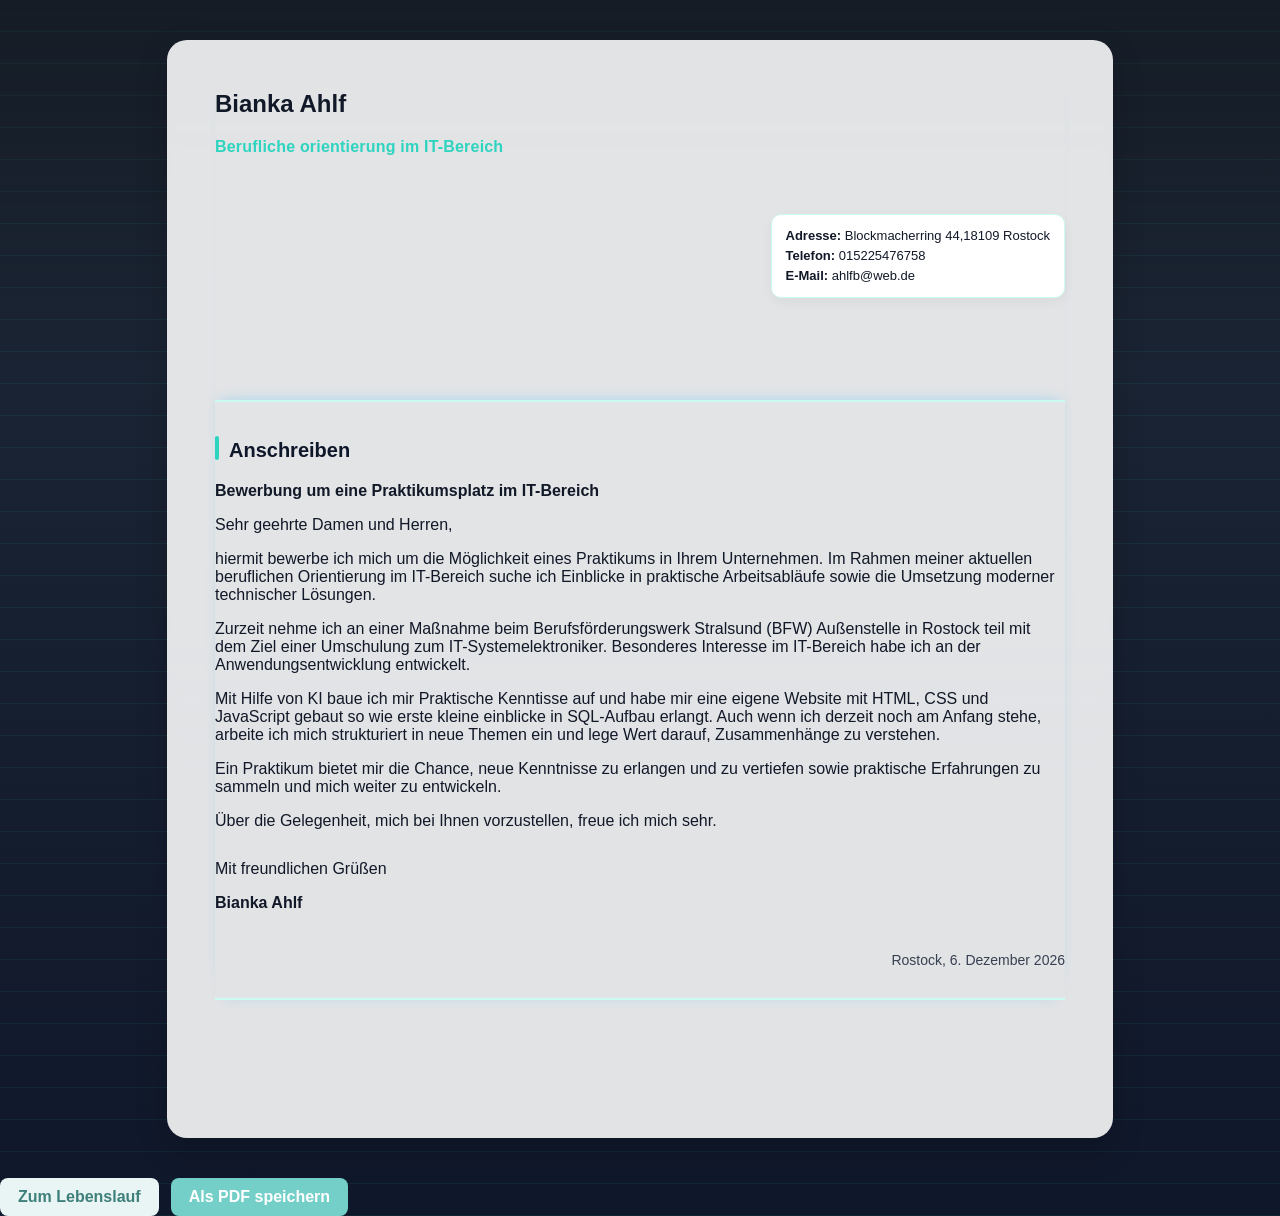
==== anschreiben.html @ 6d8c7a06 "Add files via upload" ====
<!DOCTYPE html>
<html lang="de">
<head>
  <meta charset="UTF-8">
   <meta name="viewport"content="width=device-width,initial-scale=1.0">
  <title>Anschreiben | Bianka Ahlf</title>
<meta name="viewport" content="width=device-width, initial-scale=1.0">

 <link rel="stylesheet"href="bewerbung.css">
</head>


<body>

 <section class="cv">

  <header class="cv-header">
   <div class="cv-left">
    <h1>Bianka Ahlf</h1>
    <p class="title">Berufliche orientierung im IT-Bereich</p>
 </div>

 <div class="contact-box">
   <p><strong>Adresse:</strong> Blockmacherring 44,18109 Rostock</p>
   <p><strong>Telefon:</strong> 015225476758</p>
   <p><strong>E-Mail:</strong> ahlfb@web.de</p>
  </div>
 </div> 

   <div class="cv-divider"></div>

 <div class="anschreiben-section">
  <h2 class="anschreiben-title">Anschreiben</h2>
   <p><strong>Bewerbung um eine Praktikumsplatz im IT-Bereich</strong></p>
  
   <p>Sehr geehrte Damen und Herren,</p>

   <p> hiermit bewerbe ich mich um die Möglichkeit eines Praktikums in Ihrem Unternehmen. 
Im Rahmen meiner aktuellen beruflichen Orientierung im IT-Bereich suche ich Einblicke in praktische Arbeitsabläufe sowie die Umsetzung moderner technischer Lösungen.
   </p>

   <p> Zurzeit nehme ich an einer Maßnahme beim Berufsförderungswerk Stralsund (BFW) Außenstelle in Rostock teil mit dem Ziel einer Umschulung zum IT-Systemelektroniker.
 Besonderes Interesse im IT-Bereich habe ich an  der Anwendungsentwicklung entwickelt.
   </p>

   <p>Mit Hilfe von KI baue ich mir Praktische Kenntisse auf und habe mir eine eigene Website mit HTML, CSS und JavaScript gebaut so wie erste kleine einblicke in SQL-Aufbau erlangt.
Auch wenn ich derzeit noch am Anfang stehe, arbeite ich mich strukturiert in neue Themen ein und lege Wert darauf, Zusammenhänge zu verstehen. 
   </p>

   <p>Ein Praktikum bietet mir die Chance, neue Kenntnisse zu erlangen und zu vertiefen sowie praktische Erfahrungen zu sammeln und mich weiter zu entwickeln.
   </p> 
   
   <p>Über die Gelegenheit, mich bei Ihnen vorzustellen, freue ich mich sehr.
   </p> 

  <div class="anschreiben-signature">
      <p>Mit freundlichen Grüßen</p>
    <p><strong>Bianka Ahlf</strong></p>
  </div>


   <footer class="cv-footer">
    <p>Rostock, <span id="date"></span></p>
  </footer>
   </section>
   
   <div class="actions">
    <a href="sql-cv.html" class="btn secondary">Zum Lebenslauf</a>
    <a href="#" onclick="window.print()"class="btn">Als PDF speichern</a>
   </div>
  </div>

<script>
  const dateEl =
 document.getElementById("date");
 
  const today =new Date();

  const formatted =
 today.toLocaleDateString("de-DE", {
   day: "numeric",
   month: "long",
   year: "numeric"
});

 dateEl.textContent = formatted;
</script>

 </body>
</html>
---- bewerbung.css ----
:root{
 --bg: #f4f7fb;
 --card: #ffffff;
 --text: #1f2937;
 --muted: #4b5563;
 --line: #ccfbf1;
 --accent: #2dd4bf;
 --accent-soft: #ccfbf1;


body{
  margin:0;
  font-family:Arial,sans-serif;
  background:
   repeating-linear-gradient(
    0deg,
    rgba(45,212,191,0.07) 0px,
    rgba(45,212,191,0.07) 1px,
    transparent 1px,
    transparent 32px
),
    linear-gradient(to bottom, #1f2937, #0f172a);
    color:#111827; 
}
body::after{
  content:"";
  position:fixed;
  inset:0;
  background:linear-gradient(to bottom, rgba(0,0,0,0.3),transparent 40%);
  pointer-events:none;
}

 .cv{
  max-width:850px;
  margin:40px auto;
  padding:40px 48px 60px;
  border-radius:20px;
  box-shadow:0 12px 32px rgba(0,0,0,0.18);
  background:rgba(255,255,255,0.88);
  backdrop-filter:blur(6px);
  -webkit-backdrop-filter:blur(6px);
  position:relative;
  z-index:2;
  padding-bottom:110px;
}

 .cv-header{
  display:grid;
  grid-template-columns:1 fr auto;
  gap:40px;
  border-bottom:2px solid var(--accent-soft);
   box-shadow:0 -6px 12px -6px
   rgba(56,189,248,0.35);
  padding-bottom:20px;
  margin-bottom:30px;
  align-items:start;
}

 .header-left h1{
  margin:0;
  font-size:32px;
  color:#0f172a;
}
 
 .title{
  margin-top:8px;
  color:var(--accent);
  font-weight:600;
  letter-spacing:0.2px;
}

 .header-right{
  text-align:right;
  font-size:14px;
  background:#f8fbff;
  border:1px solid var(--line);
  border-radius:12px;
  padding:14px 16px;
  justify-self:end;
}

 .header-right p{
  margin:4px;
}

 .cv-section{
  margin-bottom:28px;
  margin-top:40px;
}

 .cv-section h2{
  font-size:20px;
  margin-bottom:18px;
  color#111827;
  padding-left:12px;
  border-left:4px solid var(--accent)
}

 .cv-section p{
  margin:0;
  line-height:1.6;
  color:#374151;
}

 .cv-item{
  display:flex;
  gap:20px;
  padding:14px 0;
  border-bottom:1px solid #f0f2f5;
}

 .cv-item:last-child{
  border-bottom:none;
}

 .cv-date{
  min-width:150px;
  font-weight:700;
  color:var(--accent);
  font-size:14px;
}

 .cv-date.highlight{
  color:var(--accent);
  font-weight:600;
}

 .cv-content{
  font-size:14px;
  color:#1f2937;
}
 .cv-content strong{
  font-size:15px;
}

 .cv-item:hover{
  background:#f9fafb;
}

 .skills{
  display:grid;
  grid-template-columns:1fr 1fr;
  gap:18px;
  align-items:start;
}
 
 .skill-box{
  border:1px solid rgba(255,255,255,0.75);
  border-radius:16px;
  padding:16px 18px;
  background:rgba(255,255,255,0.75);
  backdrop-filter:blur(6px);
  -webkit-backdrop-filter:blur(6px);
  font-size:14px;
  line-height:1.6;
  transition:0.2s;
  height:100%;
  box-shadow:0 6px 18px rgba(0,0,0,0.08),
   0 0 0 1px rgba(255,255,2550.15) inset;
  box-sizing:border-box;
  
}

  .skill-box:hover{
   background:rgba(45,212,191,0.18);
   border-color:rgba(45,212,191,0.35);
   
}

  .skill-box strong{
   display:block;
   margin-bottom:0px;
   color:#0f172a;
}

  .skill-box.full{
   grid-column:1 / -1;
   width:100%;
   max-width:500px;
   justify-self:center;
   text-align:center;
   margin-top:-8px;
}

 .cv-footer{
  margin-top:40px;
  text-align:right;
  font-size:14px;
  color:#374151;
 }

 .cv-career{
  margin-top:80px;
  border-top:1px solid var(--line);
  padding-top:20px;
}

 .page-break{
  display:none;
}
.btn{
  text-decoration:none;
  padding:10px 18px;
  border-radius:8px;
  font-weight:600;
  background:#73cfc7;
  color:white;
  transition:0.2s;
}
.btn:hover{
  background:#5fb8b1;
}
.btn.secondary{
  background:#e8f5f4;
  color:#3e7f7a;
}
.btn.secondary:hover{
  background:#d6eeec;
}

@media print {
.cv-skills-section h2{
 padding-top:30px;
}
.page-break{
 display:block;
 page-break-before:always;
 break-before:page;
}
 
.cv-career{
  padding-top:30px;
  }
.cv-career h2{
  margin-bottom:20px;
}
body{
 margin:0;
 font-family:Arial, sans-serif;
 background:#ffffff;
 color:var(--text);
}
.cv{
 box-shadow:none;
 margin:0;
 max-width:100%;
 border-radius:0;
 background:#ffffff;
 backdrop-filter:none;
}
.cv-section{
 break-inside:avoid;
 page-break-inside:avoid;
}
.cv-item{
 break-inside:avoid;
 page-break-inside:avoid;
}
.skill-box{
 break-inside:avoid;
 page-breake-inside:avoid;
 background:#ffffff;
 backdrop-filter:none;
 border:1px solid #dbe3ee;
}
h2, h3{
 break-after:avoid;
 page-break-after:avoid;
 }
}


.anschreiben-section{
  margin-top:20px;
  padding-top:20px;
  border-top:2px solid var(--accent-soft);
  box-shadow:0 -6px 12px -6px
   rgba(56,189,248,0.35);
}
.anschreiben-section::before{
  content:"";
  position:absolute;
  top:-6px;
  left:0;
  width:4px;
  height:28px;
  background:var(--accent-soft);
  border-radius:2px;
  display:none;
}
.title{
  margin-top:6px;
  color:var(--accent);
  font-weight:600;
}
.cv{
  position:relative;
  padding-top:30px;
}
.cv::before{
  content:"";
  position:absolute;
  top:0;
  left:0;
  width:100%;
  height:3px;
  background_linear-gradient(90deg var(--accent)#38bdf8);
  border-top-left-radius:20px;
  border-top-right:radius:20px;
}
 .cv-header{
  display:grid;
  grid-template-columns:1 fr auto;
  gap:40px;
  border-bottom:2px solid var(--accent-soft);
  box-shadow:0 6px 12px -10px
   rgba(56,189,248,0.35);
  padding-bottom:16px;
  margin-bottom:28px;
  align-items:start;
}
.header-left h1{
  margin:0;
  font-size:32px;
  color:#0f172a;
}
.header-right{
  background:#ffffff;
  border:1px solid var(--line);
  border-radius:10px;
  padding:10px 14px;
  width:max-content;
  font-size:13px;
  line-height:1.4;
  margin:2px 0;
  box-shadow:0 4px 12px rgba(0,0,0,0.05);
  justify-self:end;
}
.header-right strong{
  color:#6b7280;
  font-weight:600;
}
.anschreiben-title{
  font-size:20px;
  font-weight:600;
  color:#0f172a;
  margin-bottom:20px;
  padding-left:14px;
  position:relative;
}
.anschreiben-title::before{
  content:"";
  position:absolute;
  left:0;
  top:4px;
  width:4px;
  height:24px;
  border-radius:2px;
  background:var(--accent);
  top:50%;
  transform:translateY(-58%);
}
.anschreiben-title::after{
  content:"";
  display:block;
  width:60px;
  height:2px;
  background:#38bdf8;
  margin-top:6px;
  display:none;
}
.anschreiben-body{
  margin-top:28px;
  font-size:15px;
  color:#1f2937;
  line-height:1.8;
  position:relative;
  min-height:500px;
  max-width:680px;
  margin-left:0;
}
.anschreiben-body p{
 margin:0 0 16px;
}
.anschreiben-body p:last-child{
 margin-bottom:0;
}
.contact-box{
  background:#ffffff;
  border:1px solid var(--line);
  border-radius:10px;
  padding:10px 14px;
  width:max-content;
  font-size:13px;
  line-height:1.4;
  margin:2px 0;
  box-shadow:0 4px 12px rgba(0,0,0,0.05);
  justify-self:end;
}
.contact-box p{
  margin:2px 0;
}
.cv-footer{
  margin-top:40px;
  text-align:right;
  font-size:14px;
  color:#374151;
  width:100%;
}
.anschreiben-signature{
  margin-top:30px;
}
.actions {
  margin-top:30px;
  display:flex;
  gap:12px;
  flex-wrap:wrap;
}
.btn{
  text-decoration:none;
  padding:10px 18px;
  border-radius:8px;
  font-weight:600;
  background:#73cfc7;
  color:white;
  transition:0.2s;
}
.btn:hover{
  background:#5fb8b1;
}
.btn.secondary{
  background:#e8f5f4;
  color:#3e7f7a;
}
.btn.secondary:hover{
  background:#d6eeec;
}


@media print{
 @page{
  size:A4;
  margin:20mm;
}
.actions{
 display:none;
}
 body{
 background:white;
 zoom:0.9;
}
.page-content{
 box-shadow:none;
 background:white;
 backdrop-filter:none;
 -webkit-backdrop-filter:none;
}
.anschreiben-body{
 background:#ffffff;
 backdrop-filter:none;
 -webkit-backdrop-filter:none;
 border:1px solid #dbe3ee;
 box-shadow:none
 margin-top:10px;
 font-size:14px;
 line-height:1.6;
}
h1{
 font-size:22px;
}
h2{
font-size:18px;
}
.cv-header{
 margin-bottom:15px;
 padding-bottom:10px;
}
.cv-footer{
 margin-top:20px;
 }
}

@media(max-width:768px){
   
 .cv{
  margin:16px;
  padding:24px 18px 28px;
  border-radius:14px;
}
 .cv-header{
  display:flex;
  flex-direction:column;
  gap:18px;
}
 .header-left h1{
  font-size:24px;
}
 .title{
  font-size:15px;
}
 .contact-box{
  width:100%;
  text-align:left;
  justify-self:unset;
  font-size:13px;
  max-width:100%;
  box-sizing:border-box;
  display:block;
}
 .anschreiben-section{
  margin-top:24px;
  padding-top:18px;
}
 .anschreiben-title,cv-section h2{
  font-size:18px;
}
 .anschreiben-body{
  max-width:100%;
  margin-left:0;
  font.size:14px;
  line-height:1.6;
}
 .cv-footer{
  text-align:left;
  margin-top:24px;
}
 .actions{
  flex-direction:column;
  gap:10px;
}
 .btn{
  width:100%;
  text-align:center;
}
 .cv-item{
  flex-direction:column;
  gap:6px;
}
 .cv-date{
  min-width:unset;
  font-size:13px;
}
 .cv-content{
  width:100%;
}
 .skills{
  display:grid;
  grid-template-columns:1fr;
  gap:18;
  align-items:stretch;
} 
 .skill-box{
  display:flex;
  flex-direction:column;
  justify-content:flex-start;
  height:100%;
  min-height:140px;
}
 .skill-box.full{
  max-width:100%;
 }
}
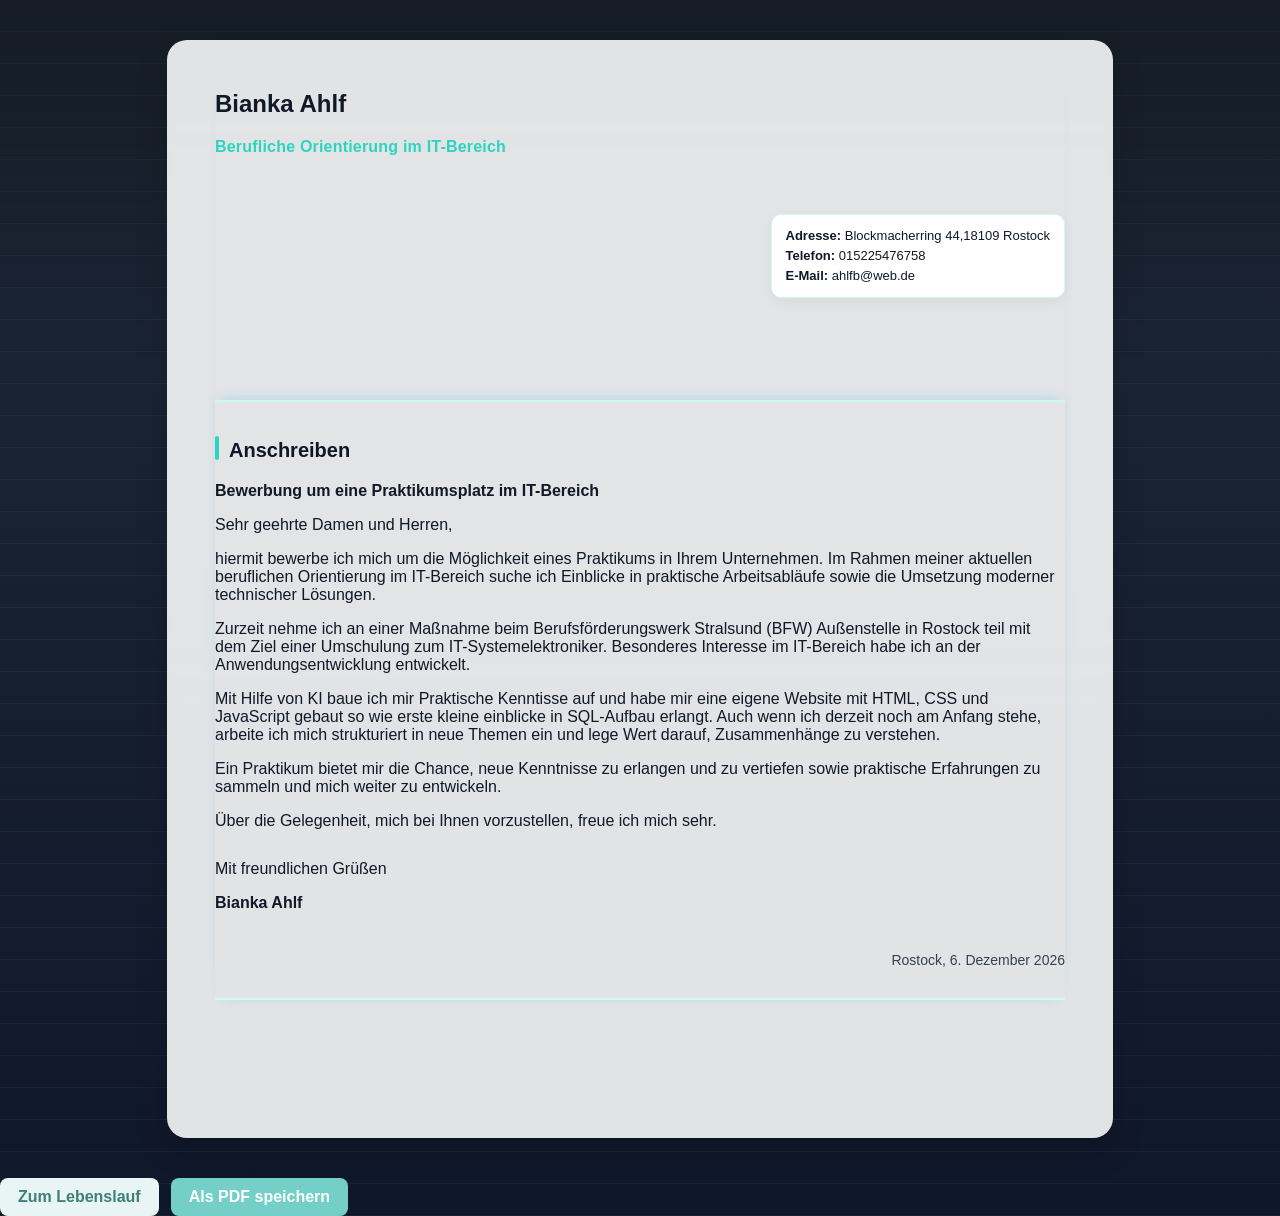
==== commit 9d236da4: "Aktualisieren von anschreiben.html" ====
--- a/anschreiben.html
+++ b/anschreiben.html
@@ -17,8 +17,8 @@
   <header class="cv-header">
    <div class="cv-left">
     <h1>Bianka Ahlf</h1>
-    <p class="title">Berufliche orientierung im IT-Bereich</p>
- </div>
+    <p class="title">Berufliche Orientierung im IT-Bereich</p>
+ </div> 
  <div class="contact-box">
    <p><strong>Adresse:</strong> Blockmacherring 44,18109 Rostock</p>
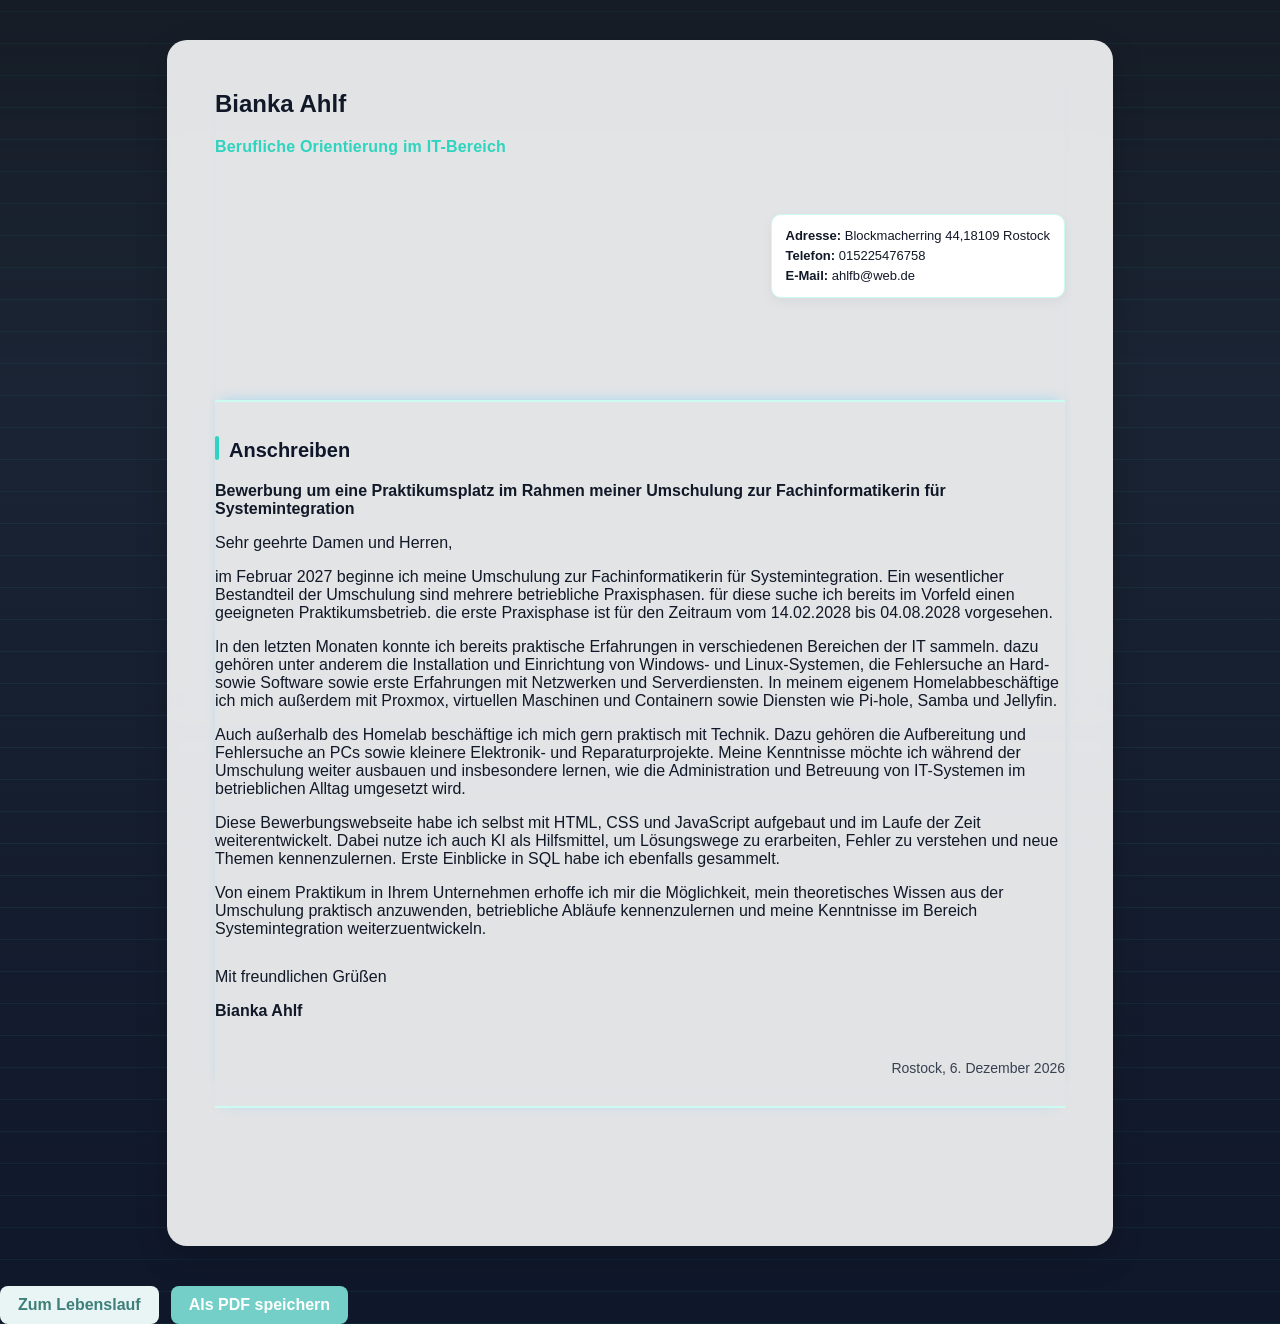
==== commit e10b02a4: "Update anschreiben.html" ====
--- a/anschreiben.html
+++ b/anschreiben.html
@@ -18,7 +18,7 @@
    <div class="cv-left">
     <h1>Bianka Ahlf</h1>
     <p class="title">Berufliche Orientierung im IT-Bereich</p>
- </div>+ </div>
 
  <div class="contact-box">
    <p><strong>Adresse:</strong> Blockmacherring 44,18109 Rostock</p>
@@ -31,26 +31,36 @@
 
  <div class="anschreiben-section">
   <h2 class="anschreiben-title">Anschreiben</h2>
-   <p><strong>Bewerbung um eine Praktikumsplatz im IT-Bereich</strong></p>
+   <p><strong>Bewerbung um eine Praktikumsplatz im Rahmen meiner Umschulung zur Fachinformatikerin für Systemintegration</strong></p>
   
    <p>Sehr geehrte Damen und Herren,</p>
 
-   <p> hiermit bewerbe ich mich um die Möglichkeit eines Praktikums in Ihrem Unternehmen. 
-Im Rahmen meiner aktuellen beruflichen Orientierung im IT-Bereich suche ich Einblicke in praktische Arbeitsabläufe sowie die Umsetzung moderner technischer Lösungen.
+   <p> im Februar 2027 beginne ich meine Umschulung zur Fachinformatikerin für Systemintegration. Ein wesentlicher Bestandteil
+     der Umschulung sind mehrere betriebliche Praxisphasen.
+     für diese suche ich bereits im Vorfeld einen geeigneten Praktikumsbetrieb.
+     die erste Praxisphase ist für den Zeitraum vom 14.02.2028 bis 04.08.2028 vorgesehen.
    </p>
 
-   <p> Zurzeit nehme ich an einer Maßnahme beim Berufsförderungswerk Stralsund (BFW) Außenstelle in Rostock teil mit dem Ziel einer Umschulung zum IT-Systemelektroniker.
- Besonderes Interesse im IT-Bereich habe ich an  der Anwendungsentwicklung entwickelt.
+   <p> In den letzten Monaten konnte ich bereits praktische Erfahrungen in verschiedenen Bereichen der IT sammeln.
+     dazu gehören unter anderem die Installation und Einrichtung von Windows- und Linux-Systemen, die Fehlersuche an Hard- 
+     sowie Software sowie erste Erfahrungen mit Netzwerken und Serverdiensten. In meinem eigenem Homelabbeschäftige ich 
+     mich außerdem mit Proxmox, virtuellen Maschinen und Containern sowie Diensten wie Pi-hole, Samba und Jellyfin.
    </p>
 
-   <p>Mit Hilfe von KI baue ich mir Praktische Kenntisse auf und habe mir eine eigene Website mit HTML, CSS und JavaScript gebaut so wie erste kleine einblicke in SQL-Aufbau erlangt.
-Auch wenn ich derzeit noch am Anfang stehe, arbeite ich mich strukturiert in neue Themen ein und lege Wert darauf, Zusammenhänge zu verstehen. 
+   <p>Auch außerhalb des Homelab beschäftige ich mich gern praktisch mit Technik. Dazu gehören die Aufbereitung 
+     und Fehlersuche an PCs sowie kleinere Elektronik- und Reparaturprojekte.
+     Meine Kenntnisse möchte ich während der Umschulung weiter ausbauen und insbesondere lernen, wie die 
+     Administration und Betreuung von IT-Systemen im betrieblichen Alltag umgesetzt wird.
    </p>
 
-   <p>Ein Praktikum bietet mir die Chance, neue Kenntnisse zu erlangen und zu vertiefen sowie praktische Erfahrungen zu sammeln und mich weiter zu entwickeln.
+   <p>Diese Bewerbungswebseite habe ich selbst mit HTML, CSS und JavaScript aufgebaut und im Laufe der Zeit weiterentwickelt.
+     Dabei nutze ich auch KI als Hilfsmittel, um Lösungswege zu erarbeiten, Fehler zu verstehen und neue Themen kennenzulernen.
+     Erste Einblicke in SQL habe ich ebenfalls gesammelt.
    </p> 
    
-   <p>Über die Gelegenheit, mich bei Ihnen vorzustellen, freue ich mich sehr.
+   <p>Von einem Praktikum in Ihrem Unternehmen erhoffe ich mir die Möglichkeit, mein theoretisches Wissen aus 
+     der Umschulung praktisch anzuwenden, betriebliche Abläufe kennenzulernen und meine Kenntnisse im Bereich Systemintegration
+     weiterzuentwickeln.
    </p> 
 
   <div class="anschreiben-signature">
@@ -87,4 +97,4 @@
 </script>
 
  </body>
-</html>+</html>
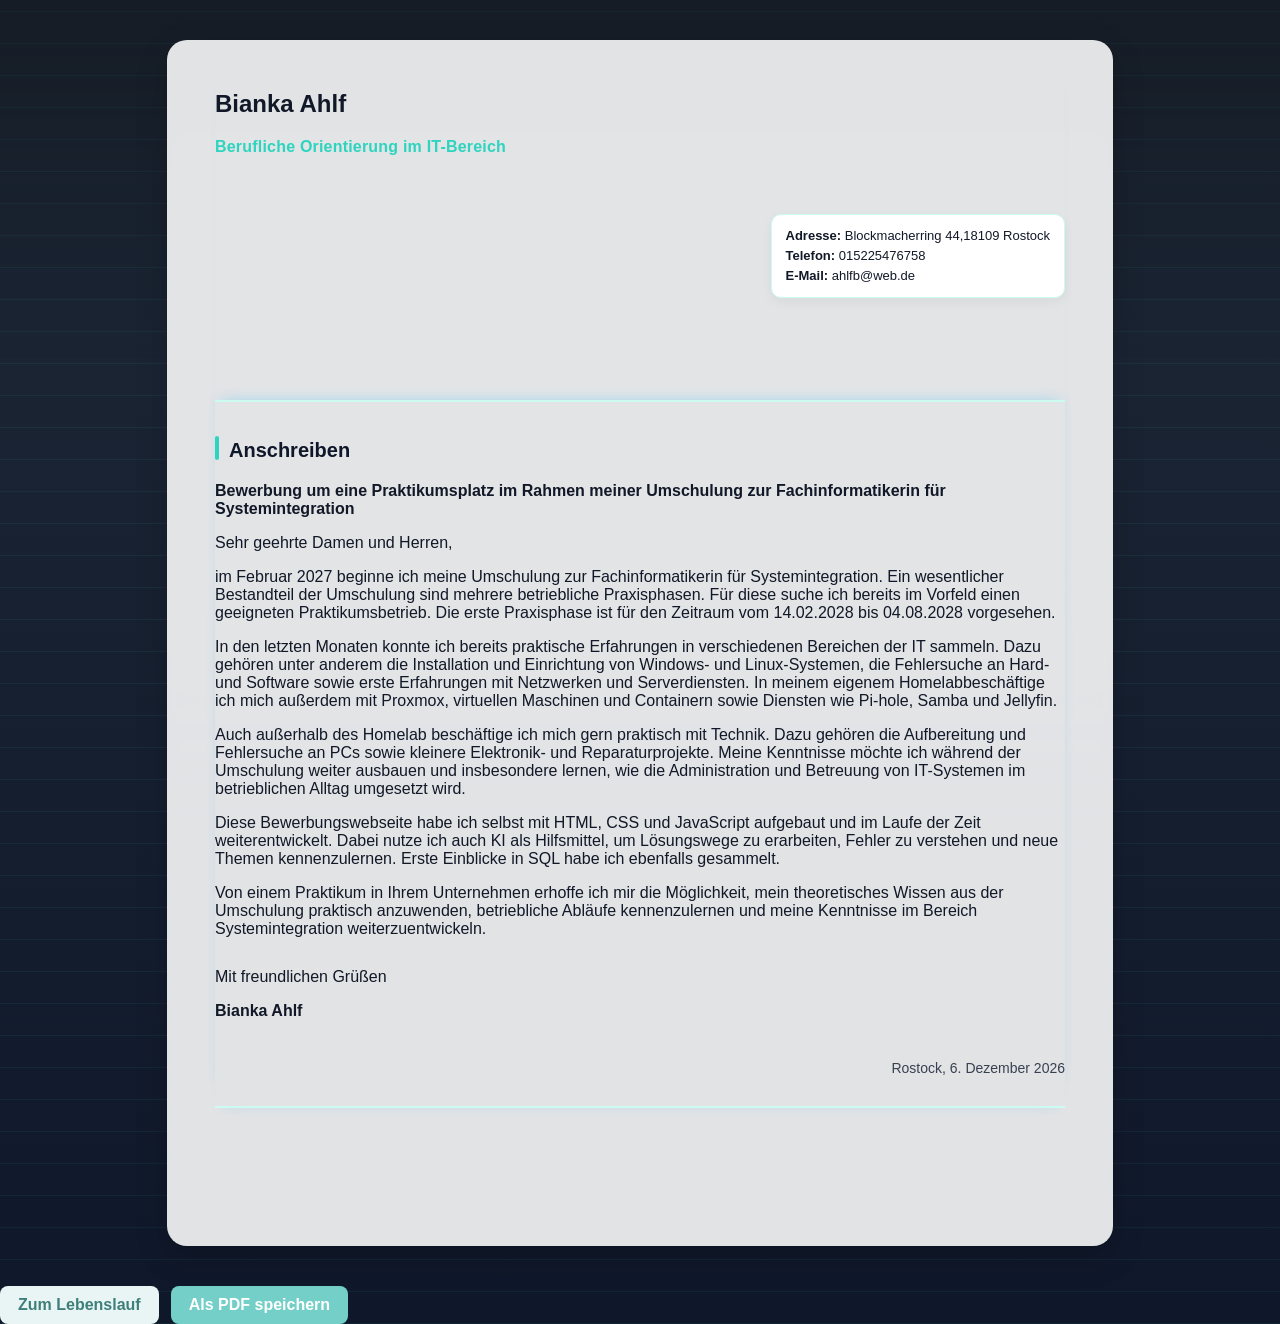
==== commit be3599d6: "Refactor anschreiben.html for improved structure" ====
--- a/anschreiben.html
+++ b/anschreiben.html
@@ -37,13 +37,13 @@
 
    <p> im Februar 2027 beginne ich meine Umschulung zur Fachinformatikerin für Systemintegration. Ein wesentlicher Bestandteil
      der Umschulung sind mehrere betriebliche Praxisphasen.
-     für diese suche ich bereits im Vorfeld einen geeigneten Praktikumsbetrieb.
-     die erste Praxisphase ist für den Zeitraum vom 14.02.2028 bis 04.08.2028 vorgesehen.
+     Für diese suche ich bereits im Vorfeld einen geeigneten Praktikumsbetrieb.
+     Die erste Praxisphase ist für den Zeitraum vom 14.02.2028 bis 04.08.2028 vorgesehen.
    </p>
 
    <p> In den letzten Monaten konnte ich bereits praktische Erfahrungen in verschiedenen Bereichen der IT sammeln.
-     dazu gehören unter anderem die Installation und Einrichtung von Windows- und Linux-Systemen, die Fehlersuche an Hard- 
-     sowie Software sowie erste Erfahrungen mit Netzwerken und Serverdiensten. In meinem eigenem Homelabbeschäftige ich 
+     Dazu gehören unter anderem die Installation und Einrichtung von Windows- und Linux-Systemen, die Fehlersuche an Hard- 
+     und Software sowie erste Erfahrungen mit Netzwerken und Serverdiensten. In meinem eigenem Homelabbeschäftige ich 
      mich außerdem mit Proxmox, virtuellen Maschinen und Containern sowie Diensten wie Pi-hole, Samba und Jellyfin.
    </p>
 
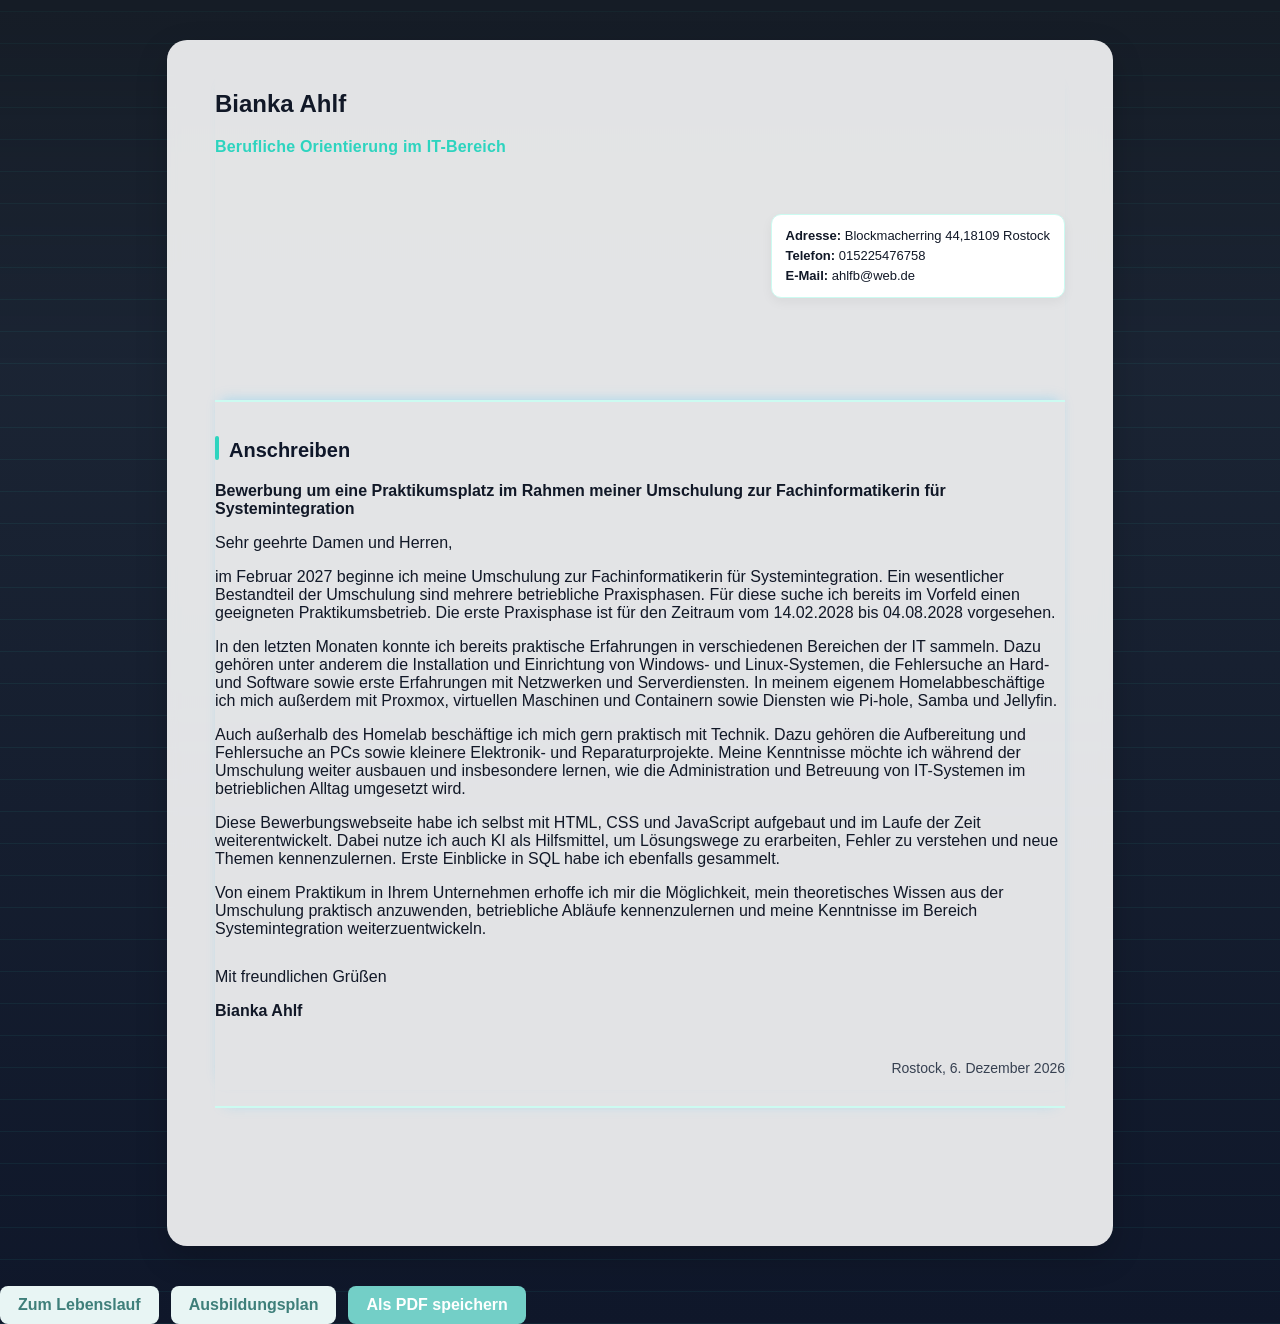
==== commit 4bc871c5: "Modify Anschreiben HTML for training plan link Updated the Anschreiben HTML file to include a link t" ====
--- a/anschreiben.html
+++ b/anschreiben.html
@@ -76,6 +76,7 @@
    
    <div class="actions">
     <a href="sql-cv.html" class="btn secondary">Zum Lebenslauf</a>
+    <a href="Kalender_FISI_TZ_2027_02.pdf" target="_blank" class="btn secondary">Ausbildungsplan</a>
     <a href="#" onclick="window.print()"class="btn">Als PDF speichern</a>
    </div>
   </div>
